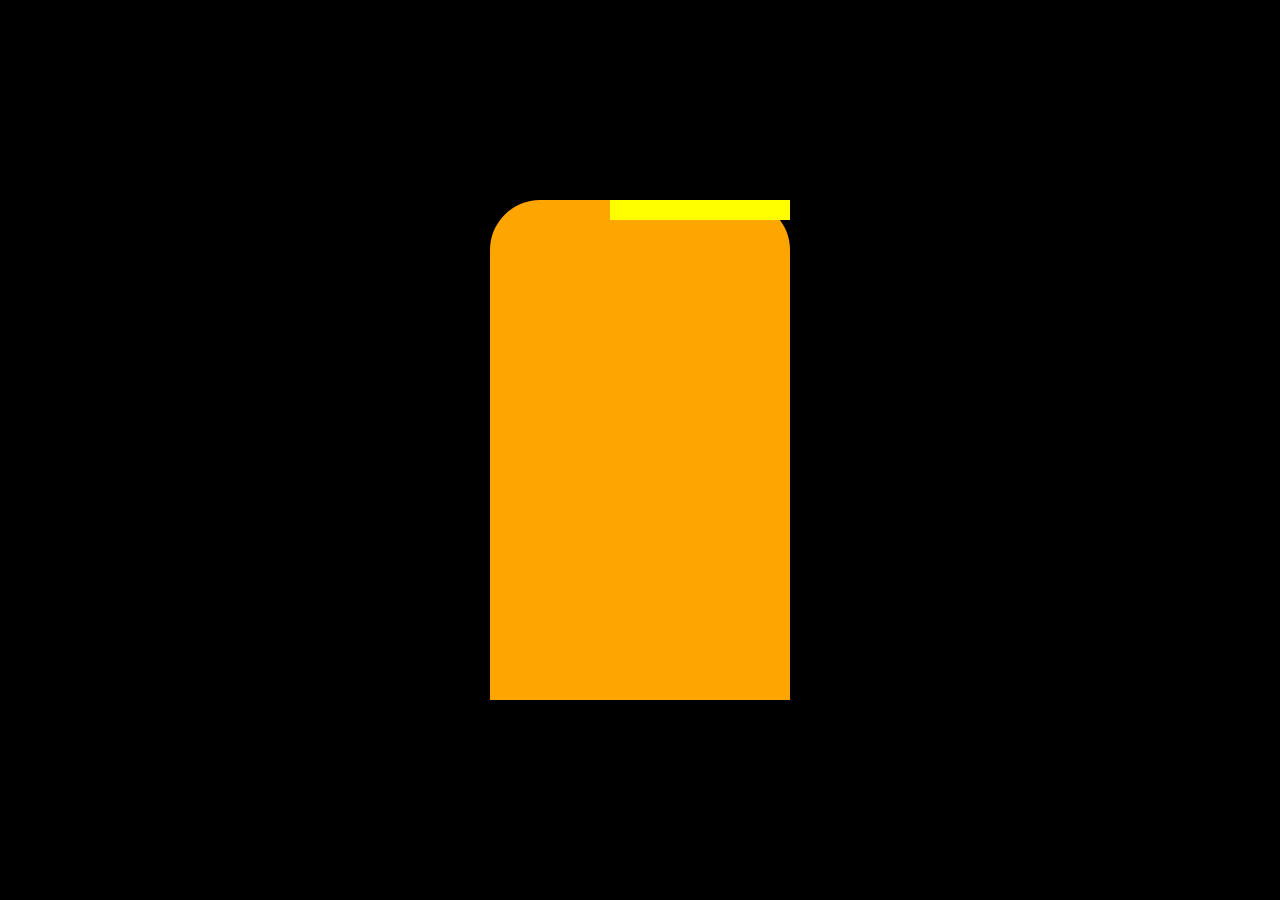
==== P10/Design.html @ 3504a59f "Added P10" ====
<!DOCTYPE html>
<html lang="en">

<head>
    <meta charset="UTF-8">
    <meta name="viewport" content="width=device-width, initial-scale=1.0">
    <link rel="stylesheet" href="style.css">
    <title>Design CSS Practice</title>
</head>

<body>
    <section>
        <div class="ladder_background">
            <div class="ladder"></div>
            <div class="ladder"></div>
            <div class="ladder"></div>
            <div class="ladder"></div>
        </div>
    </section>


</body>

</html>
---- P10/style.css ----
/* http://meyerweb.com/eric/tools/css/reset/ 
   v2.0 | 20110126
   License: none (public domain)
*/

html,
body,
div,
span,
applet,
object,
iframe,
h1,
h2,
h3,
h4,
h5,
h6,
p,
blockquote,
pre,
a,
abbr,
acronym,
address,
big,
cite,
code,
del,
dfn,
em,
img,
ins,
kbd,
q,
s,
samp,
small,
strike,
strong,
sub,
sup,
tt,
var,
b,
u,
i,
center,
dl,
dt,
dd,
ol,
ul,
li,
fieldset,
form,
label,
legend,
table,
caption,
tbody,
tfoot,
thead,
tr,
th,
td,
article,
aside,
canvas,
details,
embed,
figure,
figcaption,
footer,
header,
hgroup,
menu,
nav,
output,
ruby,
section,
summary,
time,
mark,
audio,
video {
    margin: 0;
    padding: 0;
    border: 0;
    font-size: 100%;
    font: inherit;
    vertical-align: baseline;
}

/* HTML5 display-role reset for older browsers */
article,
aside,
details,
figcaption,
figure,
footer,
header,
hgroup,
menu,
nav,
section {
    display: block;
}

body {
    line-height: 1;
}

ol,
ul {
    list-style: none;
}

blockquote,
q {
    quotes: none;
}

blockquote:before,
blockquote:after,
q:before,
q:after {
    content: '';
    content: none;
}

table {
    border-collapse: collapse;
    border-spacing: 0;
}

/* --------------------------------------------------------------------------------------------------- */
body {
    height: 100dvh;
    width: 100%;
    background-color: black;
    display: flex;
    justify-content: center;
    align-items: center;
}

.ladder_background {
    position: relative;
    width: 300px;
    height: 500px;
    background-color: orange;
    border-radius: 50px 50px 0 0;
    display: flex;
    flex-direction: row;
    justify-content: flex-end;
    align-items: space-evenly;
}

div .ladder {
    position: absolute;
    width: 100%;
    max-width: 60%;
    height: 20px;
    background-color: yellow;


}
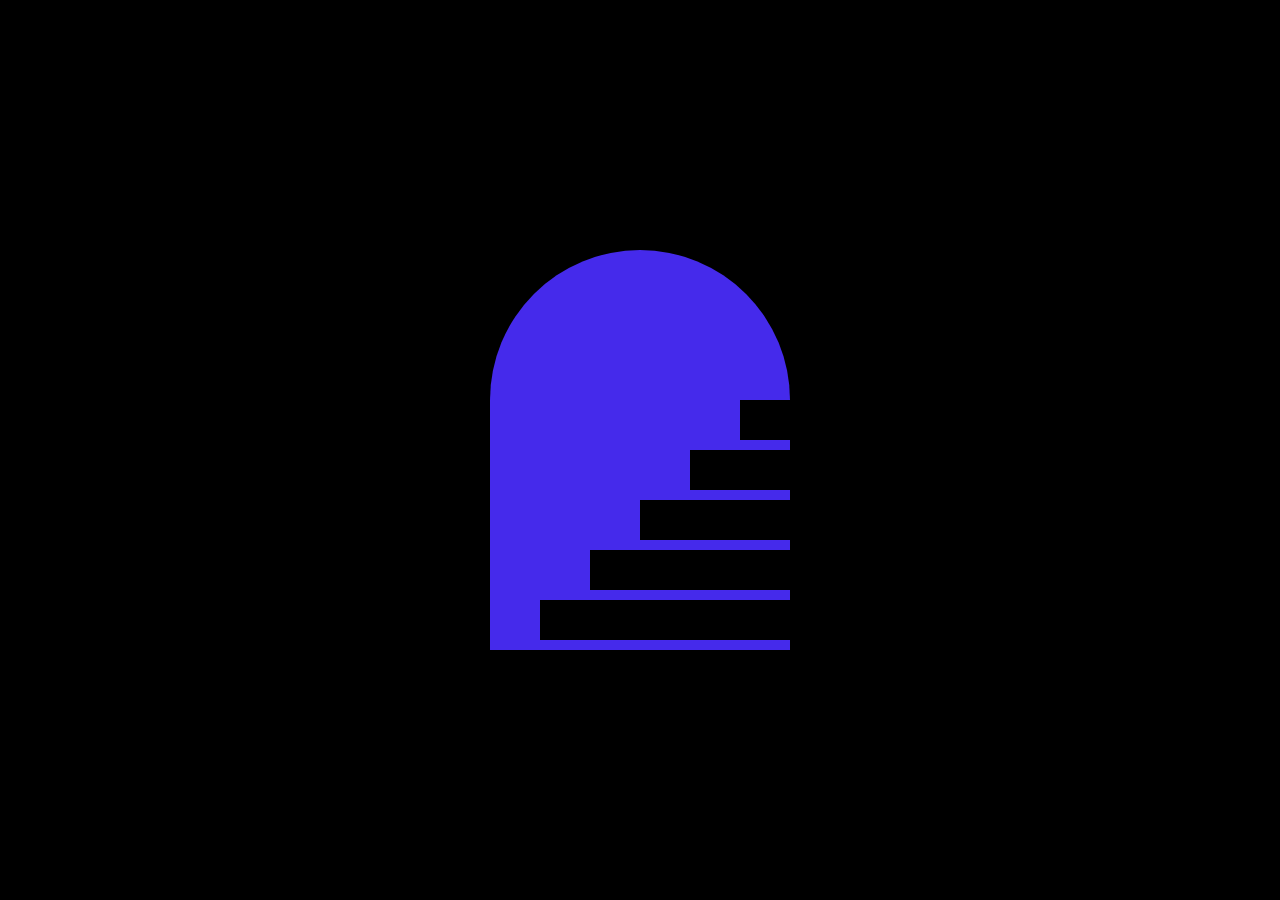
==== commit 762bd443: "P10 final" ====
--- a/P10/Design.html
+++ b/P10/Design.html
@@ -15,6 +15,7 @@
             <div class="ladder"></div>
             <div class="ladder"></div>
             <div class="ladder"></div>
+            <div class="ladder"></div>
         </div>
     </section>
 
--- a/P10/style.css
+++ b/P10/style.css
@@ -147,21 +147,49 @@
 .ladder_background {
     position: relative;
     width: 300px;
-    height: 500px;
-    background-color: orange;
-    border-radius: 50px 50px 0 0;
+    height: 400px;
+    background-color: #452AEB;
+    border-radius: 150px 150px 0 0;
     display: flex;
     flex-direction: row;
     justify-content: flex-end;
-    align-items: space-evenly;
 }
 
-div .ladder {
+.ladder {
     position: absolute;
-    width: 100%;
-    max-width: 60%;
-    height: 20px;
-    background-color: yellow;
+    height: 40px;
+    background-color: black;
+}
 
+.ladder:nth-of-type(1) {
+    margin-top: 150px;
+    width: 50px;
+}
+
+.ladder:nth-of-type(2) {
+    margin-top: 200px;
+    width: 100px;
+}
+
+.ladder:nth-of-type(3) {
+    margin-top: 250px;
+    width: 150px;
+}
+
+.ladder:nth-of-type(4) {
+    margin-top: 300px;
+    width: 200px;
+}
+
+.ladder:nth-of-type(5) {
+    margin-top: 350px;
+    width: 250px;
+}
+
+@media (max-width:370px) {
+    .ladder_background {
+        width: 200px;
+        height: 300px;
+    }
 
 }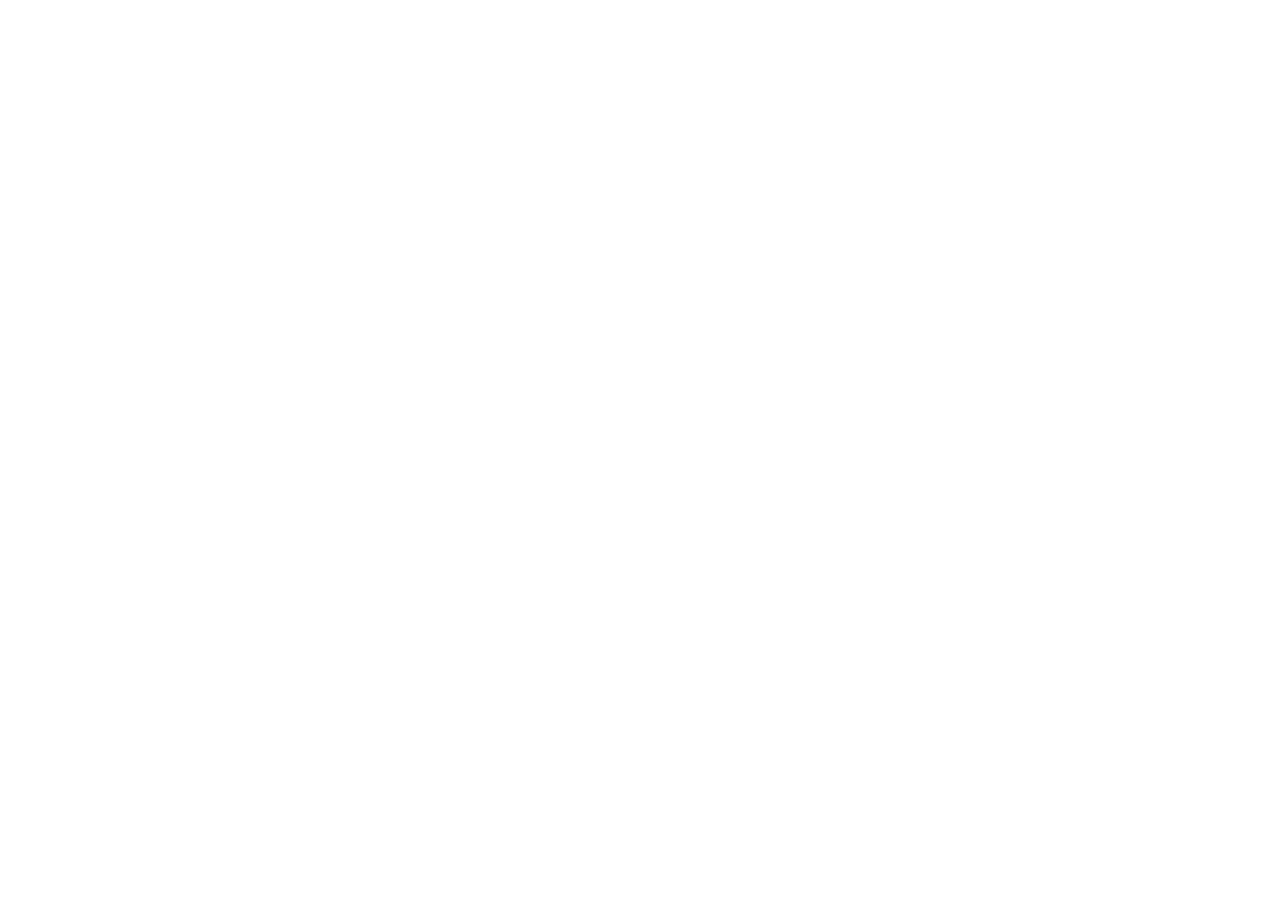
==== commit 9009b3d9: "Added button and new design" ====
--- a/P10/Design.html
+++ b/P10/Design.html
@@ -4,19 +4,12 @@
 <head>
     <meta charset="UTF-8">
     <meta name="viewport" content="width=device-width, initial-scale=1.0">
-    <link rel="stylesheet" href="style.css">
-    <title>Design CSS Practice</title>
+    <link rel="stylesheet" href="style_2.css">
+    <title>Design CSS Practice-2</title>
 </head>
 
 <body>
     <section>
-        <div class="ladder_background">
-            <div class="ladder"></div>
-            <div class="ladder"></div>
-            <div class="ladder"></div>
-            <div class="ladder"></div>
-            <div class="ladder"></div>
-        </div>
     </section>
 
 
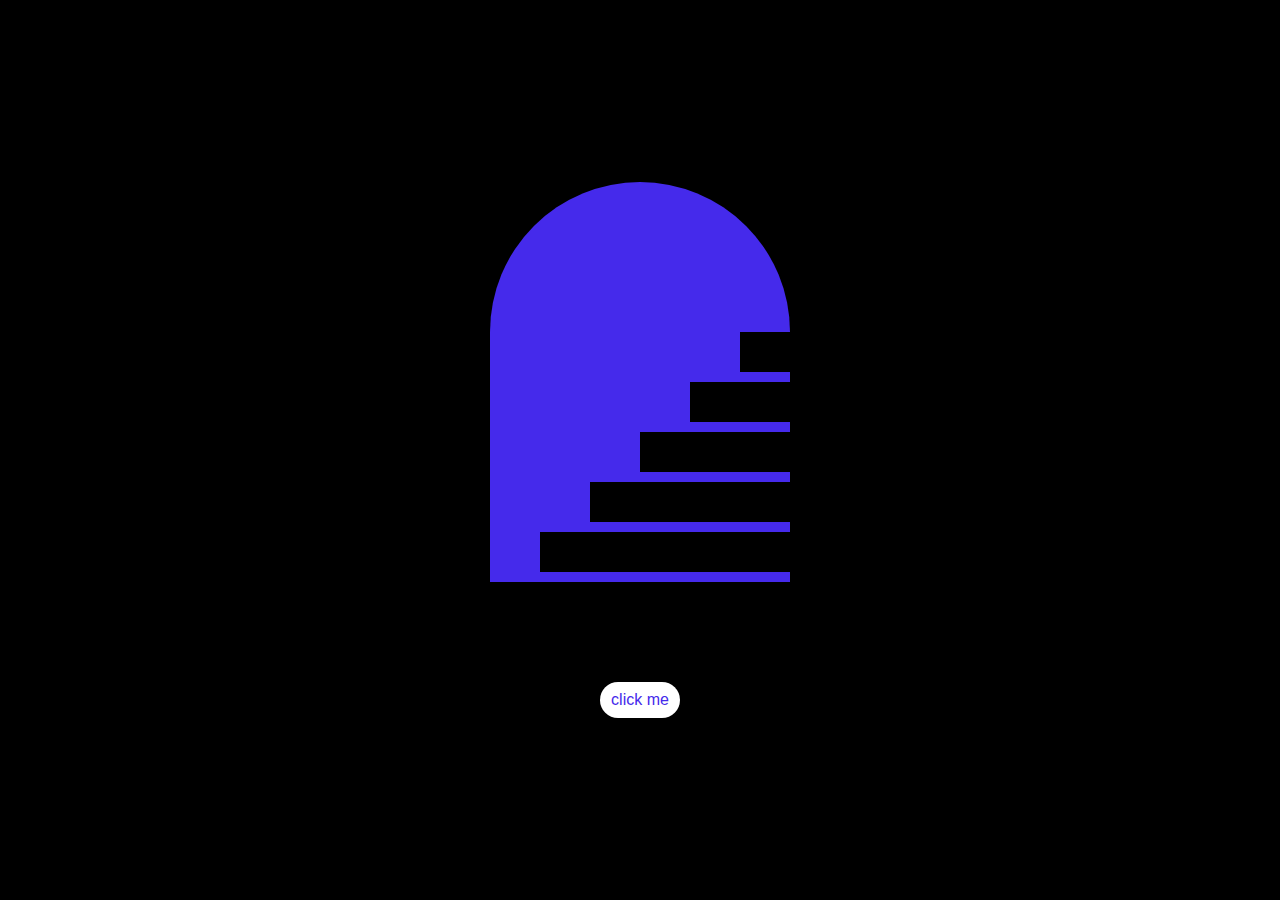
==== commit aaf943ec: "P10 button design" ====
--- a/P10/Design.html
+++ b/P10/Design.html
@@ -4,15 +4,21 @@
 <head>
     <meta charset="UTF-8">
     <meta name="viewport" content="width=device-width, initial-scale=1.0">
-    <link rel="stylesheet" href="style_2.css">
+    <link rel="stylesheet" href="style.css">
     <title>Design CSS Practice-2</title>
 </head>
 
 <body>
     <section>
+        <div class="ladder_background">
+            <div class="ladder"></div>
+            <div class="ladder"></div>
+            <div class="ladder"></div>
+            <div class="ladder"></div>
+            <div class="ladder"></div>
+        </div>
+        <a href="design_2.html" class="button"><span>click me</span></a>
     </section>
-
-
 </body>
 
 </html>--- a/P10/style.css
+++ b/P10/style.css
@@ -0,0 +1,245 @@
+/* http://meyerweb.com/eric/tools/css/reset/ 
+   v2.0 | 20110126
+   License: none (public domain)
+*/
+
+html,
+body,
+div,
+span,
+applet,
+object,
+iframe,
+h1,
+h2,
+h3,
+h4,
+h5,
+h6,
+p,
+blockquote,
+pre,
+a,
+abbr,
+acronym,
+address,
+big,
+cite,
+code,
+del,
+dfn,
+em,
+img,
+ins,
+kbd,
+q,
+s,
+samp,
+small,
+strike,
+strong,
+sub,
+sup,
+tt,
+var,
+b,
+u,
+i,
+center,
+dl,
+dt,
+dd,
+ol,
+ul,
+li,
+fieldset,
+form,
+label,
+legend,
+table,
+caption,
+tbody,
+tfoot,
+thead,
+tr,
+th,
+td,
+article,
+aside,
+canvas,
+details,
+embed,
+figure,
+figcaption,
+footer,
+header,
+hgroup,
+menu,
+nav,
+output,
+ruby,
+section,
+summary,
+time,
+mark,
+audio,
+video {
+    margin: 0;
+    padding: 0;
+    border: 0;
+    font-size: 100%;
+    font: inherit;
+    vertical-align: baseline;
+}
+
+/* HTML5 display-role reset for older browsers */
+article,
+aside,
+details,
+figcaption,
+figure,
+footer,
+header,
+hgroup,
+menu,
+nav,
+section {
+    display: block;
+}
+
+body {
+    line-height: 1;
+}
+
+ol,
+ul {
+    list-style: none;
+}
+
+blockquote,
+q {
+    quotes: none;
+}
+
+blockquote:before,
+blockquote:after,
+q:before,
+q:after {
+    content: '';
+    content: none;
+}
+
+table {
+    border-collapse: collapse;
+    border-spacing: 0;
+}
+
+/* --------------------------------------------------------------------------------------------------- */
+body {
+    height: 100dvh;
+    width: 100%;
+    background-color: black;
+    display: flex;
+    justify-content: center;
+    align-items: center;
+}
+
+
+.ladder_background {
+    position: relative;
+    width: 300px;
+    height: 400px;
+    background-color: #452AEB;
+    border-radius: 150px 150px 0 0;
+    display: flex;
+    flex-direction: row;
+    justify-content: flex-end;
+}
+
+.ladder {
+    position: absolute;
+    height: 40px;
+    background-color: black;
+}
+
+.ladder:nth-of-type(1) {
+    margin-top: 150px;
+    width: 50px;
+}
+
+.ladder:nth-of-type(2) {
+    margin-top: 200px;
+    width: 100px;
+}
+
+.ladder:nth-of-type(3) {
+    margin-top: 250px;
+    width: 150px;
+}
+
+.ladder:nth-of-type(4) {
+    margin-top: 300px;
+    width: 200px;
+}
+
+.ladder:nth-of-type(5) {
+    margin-top: 350px;
+    width: 250px;
+}
+
+.button {
+    position: relative;
+    width: 80px;
+    border-radius: 50px;
+    margin-top: 100px;
+    background-color: white;
+    text-align: center;
+    text-decoration: none;
+    padding: 10px 0px;
+    color: #452aeb;
+    font-weight: normal;
+    font-family: 'Segoe UI', Tahoma, Geneva, Verdana, sans-serif;
+}
+
+a {
+    overflow: hidden;
+}
+
+a>span {
+    position: relative;
+    z-index: 1;
+}
+
+a::before {
+    position: absolute;
+    content: '';
+    top: 50%;
+    left: -90px;
+    width: 90px;
+    height: 80px;
+    border-radius: 10px;
+    background-color: orange;
+    transition: all ease-in 0.2s;
+}
+
+a:hover,
+a:hover:before {
+    left: 0px;
+    width: 90px;
+    filter: drop-shadow(-2px 3px 10px #d31212);
+}
+
+section {
+    display: flex;
+    flex-direction: column;
+    align-items: center;
+
+}
+
+@media (max-width:370px) {
+    .ladder_background {
+        width: 200px;
+        height: 300px;
+    }
+
+}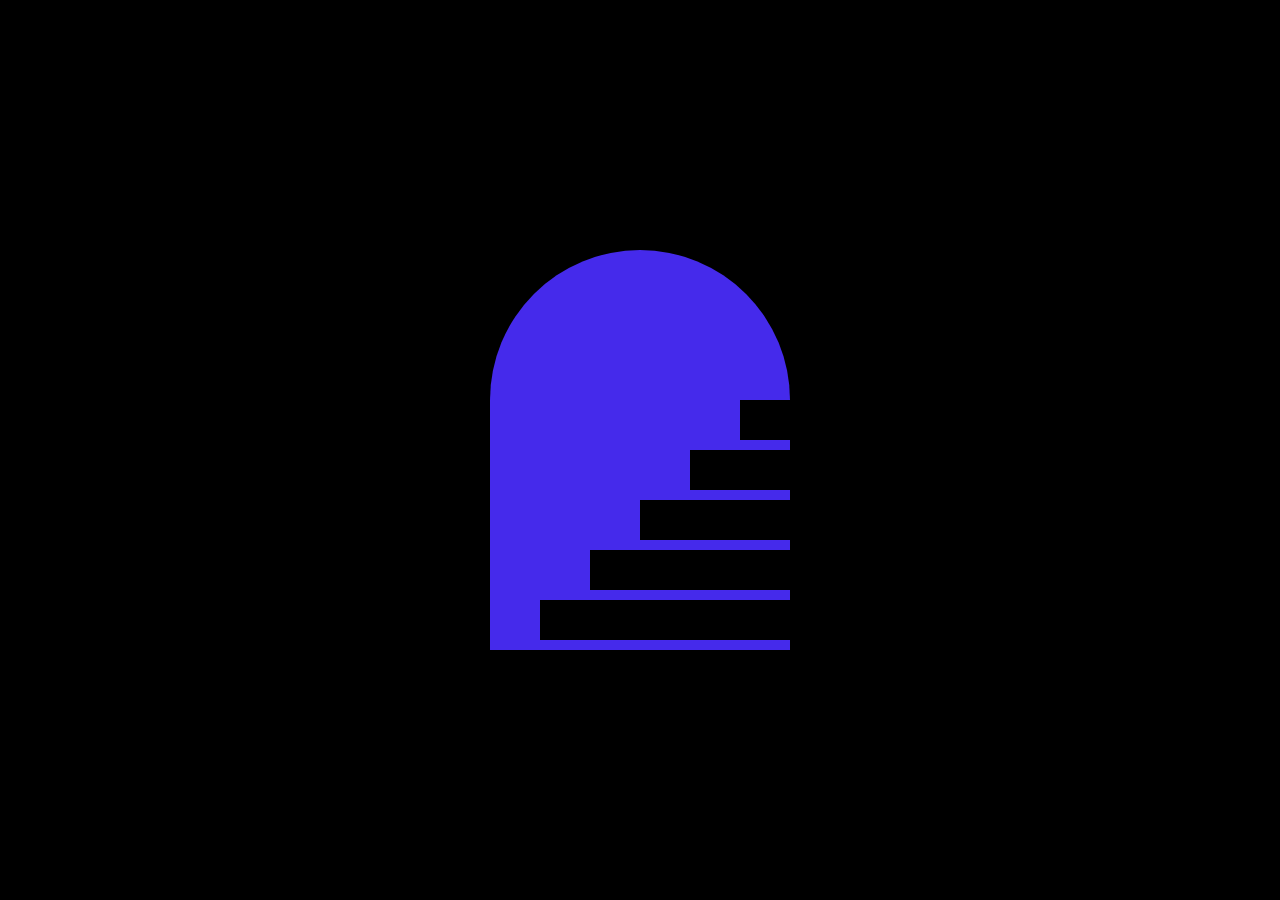
==== commit b61c05dc: "Button removed" ====
--- a/P10/Design.html
+++ b/P10/Design.html
@@ -17,7 +17,6 @@
             <div class="ladder"></div>
             <div class="ladder"></div>
         </div>
-        <a href="design_2.html" class="button"><span>click me</span></a>
     </section>
 </body>
 
--- a/P10/style.css
+++ b/P10/style.css
@@ -187,48 +187,6 @@
     width: 250px;
 }
 
-.button {
-    position: relative;
-    width: 80px;
-    border-radius: 50px;
-    margin-top: 100px;
-    background-color: white;
-    text-align: center;
-    text-decoration: none;
-    padding: 10px 0px;
-    color: #452aeb;
-    font-weight: normal;
-    font-family: 'Segoe UI', Tahoma, Geneva, Verdana, sans-serif;
-}
-
-a {
-    overflow: hidden;
-}
-
-a>span {
-    position: relative;
-    z-index: 1;
-}
-
-a::before {
-    position: absolute;
-    content: '';
-    top: 50%;
-    left: -90px;
-    width: 90px;
-    height: 80px;
-    border-radius: 10px;
-    background-color: orange;
-    transition: all ease-in 0.2s;
-}
-
-a:hover,
-a:hover:before {
-    left: 0px;
-    width: 90px;
-    filter: drop-shadow(-2px 3px 10px #d31212);
-}
-
 section {
     display: flex;
     flex-direction: column;
